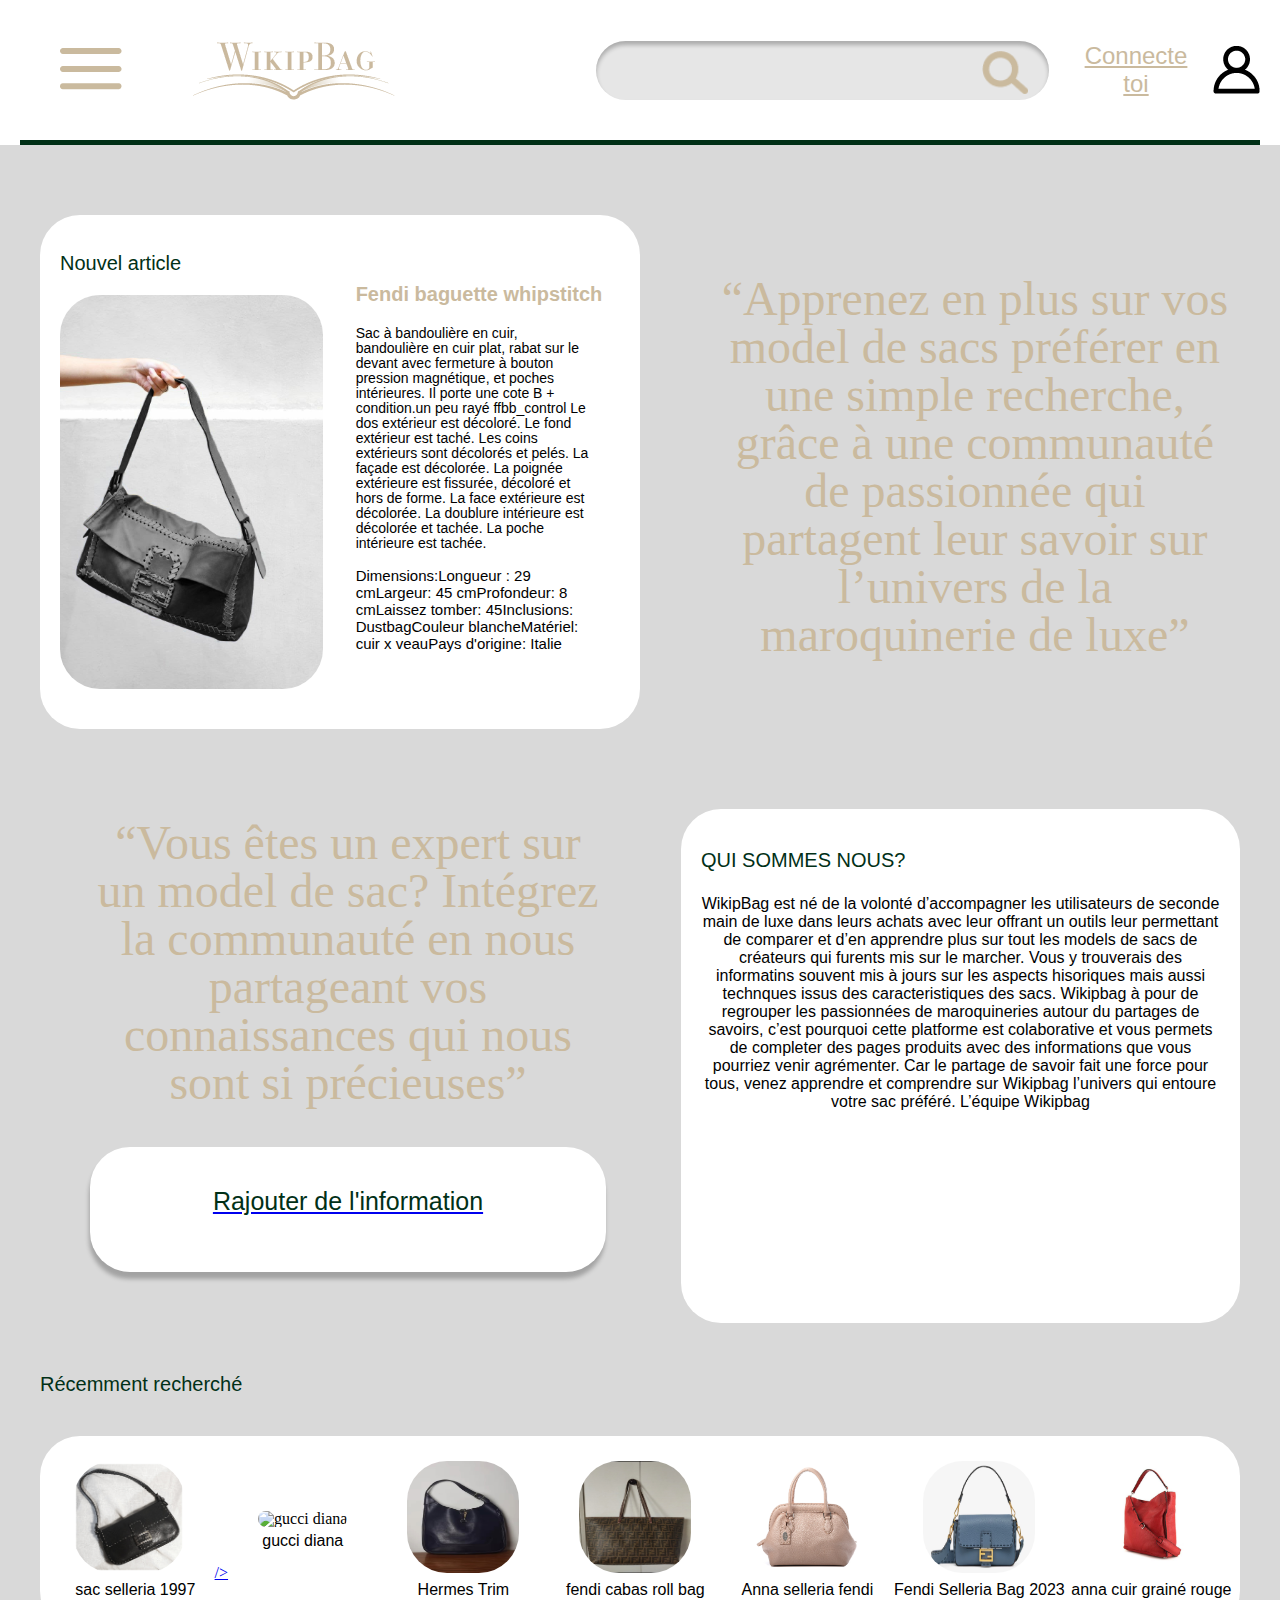
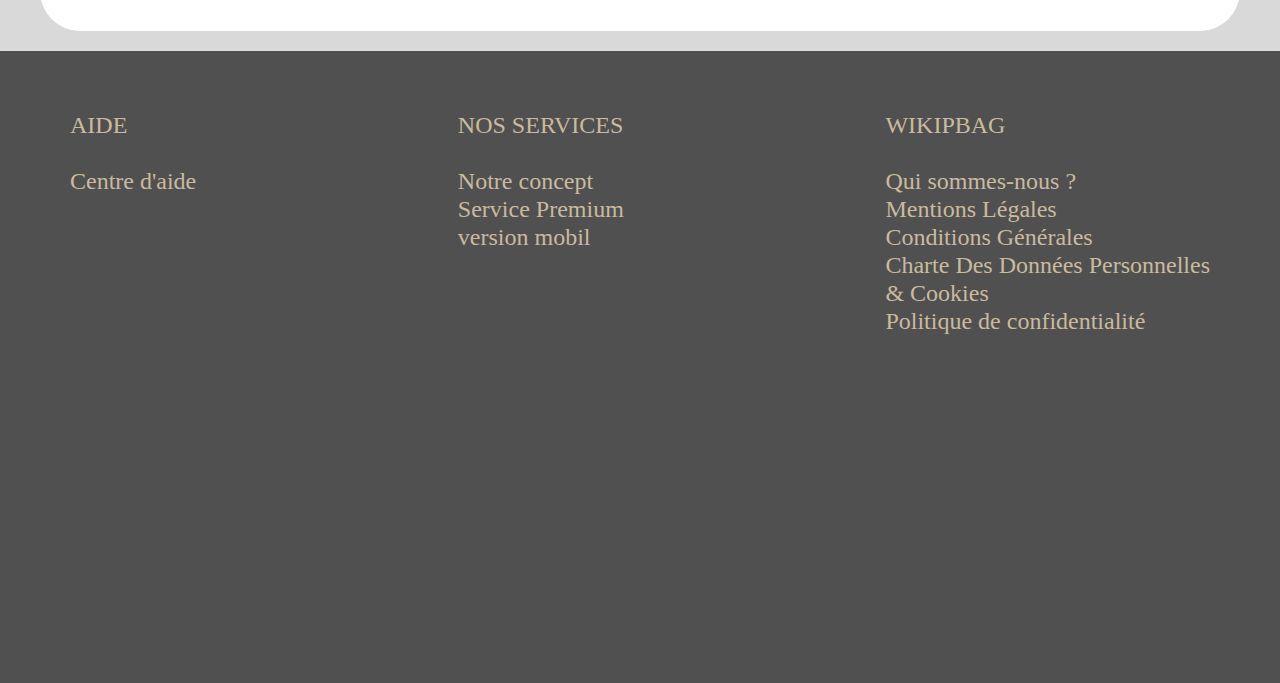
==== index.html @ f39d7817 "Update and rename wikpedia.html to index.html" ====
<!DOCTYPE html>

<html>
<head>
	<title> WIKIPBAG</title>
	<link rel="stylesheet" href="style2.css">
	<link rel="stylesheet" href="stylesmenu.css">

</head>

<body>
	<div id="overlayMenu" class="closed">
	
			<img 
			class= "listemenue"
			src="lignemenue.png" 
			alt="liste"
			id="openMenuButton2"
			/>
			<h1 class= "marques">Marques:<br></h1>
			<ul class= "listesac">

				<li>Alexander McQueen	</li>
				<li>Balenciaga	</li>
				<li>Balmain	</li>
				<li>Bottega Veneta	</li>
				<li>Burberry	</li>
				<li>Bvlgari	</li>
				<li>Cartier	</li>
				<li>Céline	</li>
				<li>Chanel	</li>
				<li>Chloé	</li>
				<li>Christian Louboutin	</li>
				<li>Dior	</li>
				<li>Dolce & Gabbana	</li>
				<li>Fendi	</li>
				<li>Givenchy	</li>
				<li>Gucci	</li>
				<li>Hermès	</li>
				<li>Isabel Marant	</li>
				<li>Jimmy Choo	</li>
				<li>Longchamp	</li>
				<li>Louis Vuitton	</li>

				<li>Michael Kors	</li>
				<li>Miu Miu	</li>

				<li>Prada	</li>
				<li>Saint Laurent	</li>
				<li>Stella McCartney	</li>
				<li>Valentino Garavani	</li>
				<li>Versace	</li>
				<li>Yves Saint Laurent	</li>
			</ul>

			<!-- Contenu du menu -->
		</div>

		<div class="header">
			<div class="headersub">
				<div class="liste">
					<a href="#">
						<img 
						id = "openMenuButton"
						src="lignemenue.png" 
						alt="liste">
					</a>
				</div>

				<div class="logo">
					<img
					src="logowikipbag.png"
					alt="logo-wikipbag"
					/>
				</div>

				<div class=search style="display: flex; justify-content: flex-end;">
					<img
					class="loupe"
					src="loupepicto.png"
					alt="picto-loupe"
					/>
				</div>

				<div class="connection">
 					<a href="file:///C:/Users/Didia/Documents/wikipbag%20site/premierepageconnection.html" class="connecte_toi">Connecte toi</a>
					<img
						class="pictoperso"
						src="comptepicto.png"
						/>
					</div>
				</div>
				<div class="barreheader">
				</div>
			</div>

		<div class=content>
				<div class="bloc"> 
					<div class=intro>

						<div>
							<h1 class=Newarticle> Nouvel article</h1>

							<img 
							class=sacwip
							src="sacwip.jpg">
						</div>
						<div class= textedescriptionnewarticle>
							<h2 class= Fendi_baguette_whipstitch> Fendi baguette whipstitch</h2>
							<p class=descritionsacwip>Sac à bandoulière en cuir, bandoulière en cuir plat, rabat sur le devant avec fermeture à bouton pression magnétique, et poches intérieures. Il porte une cote B + condition.un peu rayé ffbb_control Le dos extérieur est décoloré. Le fond extérieur est taché. Les coins extérieurs sont décolorés et pelés. La façade est décolorée. La poignée extérieure est fissurée, décoloré et hors de forme. La face extérieure est décolorée. La doublure intérieure est décolorée et tachée. La poche intérieure est tachée.</p><br>
							<p class= dimension>Dimensions:Longueur : 29 cmLargeur: 45 cmProfondeur: 8 cmLaissez tomber: 45Inclusions: DustbagCouleur blancheMatériel: cuir x veauPays d'origine: Italie
							</p>
						</div>

					</div>
					<div class=presentationbrick>
						<p class= presentation >“Apprenez en plus sur vos model de sacs préférer en une simple recherche, grâce à une communauté de passionnée qui partagent leur savoir sur l’univers de la maroquinerie de luxe” </p>
					</div>
				</div>
				<div class="bloc">
					<div class="interest">
						<p class="interesttexte">“Vous êtes un expert sur un model de sac? Intégrez la communauté en nous partageant vos connaissances qui nous sont si précieuses”</p>
						<div class="addinfosbouton"> 
							<a class="addinfosbouton" href="file:///C:/Users/Didia/Documents/wikipbag%20site/premierepageconnection.html">
  							<p class="Rajouterdelinformation">Rajouter de l'information</p>
						</a>
						</div>
					</div>
					<div class=who>
						<h2 class="quisommesnous">QUI SOMMES NOUS?</h2>
						<p class="quisommesnoustexte">WikipBag est né de la volonté d’accompagner les utilisateurs de seconde main de luxe dans leurs achats avec leur offrant un outils leur permettant de comparer et d’en apprendre plus sur tout les models de sacs de créateurs qui furents mis sur le marcher.
							Vous y trouverais des informatins souvent mis à jours sur les aspects hisoriques mais aussi technques issus des caracteristiques des sacs.

							Wikipbag à pour de regrouper les passionnées de maroquineries autour du partages de savoirs, c’est pourquoi cette platforme est colaborative et vous permets de completer des pages produits avec des informations que vous pourriez venir agrémenter.

							Car le partage de savoir fait une force pour tous, venez apprendre et comprendre sur Wikipbag l’univers qui entoure votre sac préféré.

						L’équipe Wikipbag</p>
					</div>
				</div>
				<div style="display: flex; justify-content: flex-start">
 			<p class="RECEMMENTRECHERCHE">Récemment recherché</p>
			</div>

				<div class="bags">
  					<div class="HermesTrim">
 					   <a href="file:///C:/Users/Didia/Documents/wikipbag%20site/fendiselleria.html">
      					<img src="sacsellerianoir.jpg" alt="picto-loupe">/>
    					</a>
  						<p class="bagsdescriptions">sac selleria 1997</p>
 					</div>

					<div class="HermesTrim">
						<img 						
						src="guccidiana.jpg"
						alt="gucci diana"
						/>
						<p class= bagsdescriptions>gucci diana</p>
					</div>

					<div class="HermesTrim">
						<img 						
						src="hermestrim.jpg"
						alt="hermestrim"
						/>
						<p class= bagsdescriptions>Hermes Trim</p>
					</div>

					<div class="HermesTrim">
							<img 						
							src="fendicabasrollbag.jpg"
							alt="fendicabasrollbag"
							/>
							<p class= bagsdescriptions>fendi cabas roll bag</p>
					</div>

					<div class="HermesTrim">
								<img 						
								src="Annaselleriafendi.jpg"
								alt="Annaselleriafendi"
								/>
								<p class= bagsdescriptions>Anna selleria fendi</p>
					</div>

					<div class="HermesTrim">
									<img 						
									src="FendiSelleriaBagbleu.png"
									alt="FendiSelleriaBagbleu"
									/>
									<p class= bagsdescriptions>Fendi Selleria Bag 2023
</p>
					</div>

					<div class="HermesTrim">
										<img 						
										src="annacuirgrainérouge.jpg"
										alt="annacuirgrainérouge"
										/>
										<p class= bagsdescriptions>anna cuir grainé rouge</p>
					</div>
				</div>
		</div>
			
		<div class="footer">
									<ul class= "aide prop">
										<h1>AIDE</h1><br>
										<li>Centre d'aide</li>
									</ul>
									
									<ul class= "service prop">
										<h1>NOS SERVICES</h1><br>
										<li>Notre concept</li>
										<li>Service Premium</li>
										<li>version mobil</li>
									</ul>
									<ul class= "wikipbag prop">
										<h1>WIKIPBAG</h1><br>
										<li>Qui sommes-nous ?</li>
										<li>Mentions Légales</li>
										<li>Conditions Générales</li>
										<li>Charte Des Données Personnelles<br>& Cookies</li>
									 	<li>Politique de confidentialité</li>
									</ul>
								</div>

			<script> 
			const openMenuButton = document.getElementById('openMenuButton');
				const openMenuButton2 = document.getElementById('openMenuButton2');
			const overlayMenu = document.getElementById('overlayMenu');

			openMenuButton.addEventListener('click', function() {
				    overlayMenu.classList.toggle('open');
				   overlayMenu.classList.remove('closed');
});

				openMenuButton2.addEventListener('click', function() {
				    overlayMenu.classList.remove('open');
				   overlayMenu.classList.add('closed');
});
</script>
		</body>
		
</html>
---- style2.css ----
/* http://meyerweb.com/eric/tools/css/reset/ 
   v2.0 | 20110126
   License: none (public domain)
*/

html, body, div, span, applet, object, iframe,
h1, h2, h3, h4, h5, h6, p, blockquote, pre,
a, abbr, acronym, address, big, cite, code,
del, dfn, em, img, ins, kbd, q, s, samp,
small, strike, strong, sub, sup, tt, var,
b, u, i, center,
dl, dt, dd, ol, ul, li,
fieldset, form, label, legend,
table, caption, tbody, tfoot, thead, tr, th, td,
article, aside, canvas, details, embed, 
figure, figcaption, footer, header, hgroup, 
menu, nav, output, ruby, section, summary,
time, mark, audio, video {
	margin: 0;
	padding: 0;
	border: 0;
	font-size: 100%;
	font: inherit;
	vertical-align: baseline;
}
/* HTML5 display-role reset for older browsers */
article, aside, details, figcaption, figure, 
footer, header, hgroup, menu, nav, section {
	display: block;
}
body {
	line-height: 1;
}
ol, ul {
	list-style: none;
}
blockquote, q {
	quotes: none;
}
blockquote:before, blockquote:after,
q:before, q:after {
	content: '';
	content: none;
}
table {
	border-collapse: collapse;
	border-spacing: 0;
}

/* WIKIPBAG CSS */
html {
	background-color:grey;
    width: 100%;
}

.listesac {
				flex-direction: column;
			}
			.search {
				justify-content: flex-start;
			}
			.content {
				padding: 20px;
			}
			.bloc {
				margin-bottom: 30px;
			}
			.presentationbrick {
				margin-top: 30px;
			}
			.presentation,
			.interesttexte,
			.quisommesnoustexte,
			.RECEMMENTRECHERCHE {
				text-align: center;
			}
			
			}
			.HermesTrim {
				width: 100%;
				margin-bottom: 15px;
			}
			.footer {
				display: flex;
				flex-wrap: wrap;
				justify-content: space-between;
				padding: 20px;
			}
			.footer ul {
				margin-bottom: 30px;
			}
.header {
	
	height: 145px;
	background: #FFFFFF;
}

.headersub {
	height: 140px;
	display: flex;
    align-items: center;
    justify-content: center;
}
.liste {
 margin-left: 60px;
 margin-right: 50px;
}
.logo {
  margin-left: 20px;
 margin-right: 200px;
}

.search {
	margin-right: 30px;
	width: 505px;
height: 59px;	
background: #E6E6E6;
box-shadow: inset 0px 4px 4px rgba(0, 0, 0, 0.25);
border-radius: 80px;
}

.loupe {
	height: 44.02px;
	margin-right:20px;
	margin-top: 10px;
	border: 6px;
	
}
.connection {
	display: flex;
    justify-content: center;
    align-items: center;

 margin-right: 20px;
}

.connecte_toi{
margin-right: 20px;
font-family: 'Arial';
font-style: normal;
font-weight: 400;
font-size: 24px;
line-height: 28px;
text-align: center;
text-decoration-line: underline;

color: #CABA9E;


}
.pictoperso{
width: 47px;
height: 48px;
top: 20px;
}

.barreheader {
	margin-left: 20px;
	margin-right: 20px;
	background:#013017;
	
height: 5px;
border: 5px;
}

.content {
	background: #D9D9D9;a²

}

.bloc {
    display: flex;
    flex-direction: row;
    justify-content: space-between;
    align-items: flex-start;
    
}

* Nouvelles règles si la fenêtre fait au moins 1024px de large */ 
@media screen and (max-width: 1000px) {
  .bloc {
    flex-wrap: wrap;
  }
}

@media screen and (max-width: 1008px) {
  .bloc {
    flex-direction: column;
  }
}



.intro {
	
	padding-right: 20px;
	height: 514px;
	margin-top: 50px;
	margin-left: 20px;
    
	background: #FFFFFF;
	border-radius: 40px;

		display: flex;
    justify-content: center;
    align-items: center;
}

.Newarticle {
	margin-left: 20px;
	margin-left: 20px;

font-family: 'Arial';
font-style: normal;
font-weight: 400;
font-size: 20px;
line-height: 23px;

color: #013017;
}
 	
.sacwip{
	margin-top: 20px;
	margin-left: 20px;
border-radius: 40px;
height: 394px;
 }

.textedescriptionnewarticle{
	
	margin-bottom: 10px;
}
.Fendi_baguette_whipstitch{
	 
	margin-bottom: 20px;
	margin-left: 33px;
	font-family: 'Arial';
font-style: normal;
font-weight: 700;
font-size: 20px;
line-height: 23px;

color: #CABA9E;

}
 .descritionsacwip{
 	margin-left: 33px;
 	margin-right: 30px;
 	margin-top: 10px;

font-family: 'Arial';
font-style: normal;
font-weight: 400;
font-size: 14px;
line-height: 15px;

color: #000000;
}

.dimension{
	
	padding-right: 40px;
	margin-left: 33px;
	
font-family: 'Arial';
font-style: normal;
font-weight: 400;
font-size: 15px;
line-height: 17px;

color: #000000;
}

.presentationbrick{
	
	margin-top: 50px;

    margin-right: 20px;
   
}

.presentation{
	margin-top: 60px;
	 padding-left: 70px;
    
height: 396px;
font-family: 'Times New Roman';
font-style: normal;
font-weight: 400;
font-size: 48px;
line-height: 48px;
text-align: center;

color: #CABA9E;
}

.interest{
	margin-top: 40px;
	 padding-left: 70px;
    padding-right: 70px;
height: 396px;
font-family: 'Times New Roman';
font-style: normal;
font-weight: 400;
font-size: 48px;
line-height: 48px;
text-align: center;

color: #CABA9E;
}

.interesttexte{
	margin-top: 20px;
}


.addinfosbouton {
	margin-top: 40px;
	height: 125px;
background: #FFFFFF;

box-shadow: -1px 7px 4px rgba(0, 0, 0, 0.25);
border-radius: 40px;
}

.Rajouterdelinformation{
	padding-top: 40px;
	height: 36px;
	font-family: 'Arial';
font-style: normal;
font-weight: 400;
font-size: 25px;
line-height: 29px;
text-align: center;
color: #013017;
}
.who {
	padding-right: 20px;
	height: 514px;
	margin-top: 50px;
	margin-right: 20px;
	margin-left: 5px;
    padding-left: 20px;
	background: #FFFFFF;
	border-radius: 40px;
}

* Nouvelles règles si la fenêtre fait au moins 1024px de large */ 
@media screen and (max-width: 1000px) {
.who{
  	display: flex;
  	align-items: center;
    justify-content: center;
  }
}


.quisommesnous {
	height: 26px;
left: 845px;
top: 809px;
margin-top: 40px;
font-family: 'Arial';
font-style: normal;
font-weight: 400;
font-size: 20px;
line-height: 23px;

color: #013017;
}

.quisommesnoustexte {
	width: 519px;
height: 450px;
margin-top: 20px;
margin-bottom: 10px;
font-family: 'Arial';
font-style: normal;
font-weight: 400;
font-size: 16px;
line-height: 18px;

color: #000000;
}

.bags {

	display: flex;
    justify-content: center;
    align-items: center;
    margin-top: 40px;
padding-top: 20px; 
margin-left: 20px;
margin-right: 20px;

background: #FFFFFF;
border-radius: 40px;
}

.bagsdescriptions { 
	margin-bottom: 30px;
	height: 20px;

font-family: 'Arial';
font-style: normal;
font-weight: 400;
font-size: 16px;
line-height: 18px;
text-align: center;

color: #000000;
}

.footer {
	display: flex;
    justify-content: space-between;
    align-items: flex-start;
	
	height: 592.3px;

background: #505050;
}

.prop {

	margin-top: 40px;
	margin-left: 50px;
	margin-right: 50px;
	font-family: 'Times New Roman';
font-style: normal;
font-weight: 400;
font-size: 24px;
line-height: 28px;

color: #CABA9E;

}


.prop1 {

	margin-left: 250px;
	padding-left: 100px
	margin-right: 20px;
	color: #CABA9E;
}

.prop2 {
	margin-left: 20px;
	margin-left: 20px;
	color: #CABA9E;
}

.RECEMMENTRECHERCHE {
	margin-top: 20px;
	margin-left: 20px;
	font-family: 'Arial';
font-style: normal;
font-weight: 400;
font-size: 20px;
line-height: 23px;

color: #013017;
}

.HermesTrim {
  position: relative; /* Permet de positionner le pseudo-élément */
  display: inline-block;
}
.HermesTrim:before {
  content: ""; /* Nécessaire pour les pseudo-éléments */
  position: absolute; /* Position absolue par rapport à l'élément parent */
  top: 0;
  left: 0;
  margin-left: 30px;
	margin-right: 30px;
	margin-top: 5px;
  	width: 112px;
	height: 112px;
  background-color: rgba(0, 0, 0, 0.25);
	border-radius: 40px;;
  opacity: 0; /* Par défaut, masqué */
  transition: opacity 0.2s ease; /* Ajoute une transition fluide */
}

.HermesTrim:hover::before {
  opacity: 0.8; /* Rend le pseudo-élément visible au survol */
}

.HermesTrim img {
	width: 112px;
height: 112px;


background: url(IMG_9748);
border-radius: 40px;
	margin-left: 30px;
	margin-right: 30px;
	margin-top: 5px;
	margin-bottom: 5px;
}
---- stylesmenu.css ----
#overlayMenu {
  position: fixed;
  top: 0;
  left: -100%; /* Cache le menu en dehors de l'écran à gauche */
  width: 300px;
  height: 100%;
  background-color: #FFFFFF;
  transition: left 0.3s ease; /* Ajoute une transition fluide */
}

#overlayMenu.open {
  left: 0; /* Affiche le menu en position 0 à gauche */
}
#overlayMenu.closed {
  left: -100%; /* Position de fermeture */
}

.listemenue {
	margin-left: 40px;
 margin-top: 50px;
}

.marques {

margin-left: 40px;
 margin-top: 50px;
 margin-bottom: 20px;

font-family: 'Arial';
font-style: normal;
font-weight: 700;
font-size: 20px;
color: #CABA9E;
margin-bottom: 10px;
}

.listesac {
position: absolute;
width: 201px;
height: 952px;
margin-left: 40px;

font-family: 'Arial';
font-style: normal;
font-weight: 400;
font-size: 20px;
line-height: 23px;

color: #CABA9E;
}
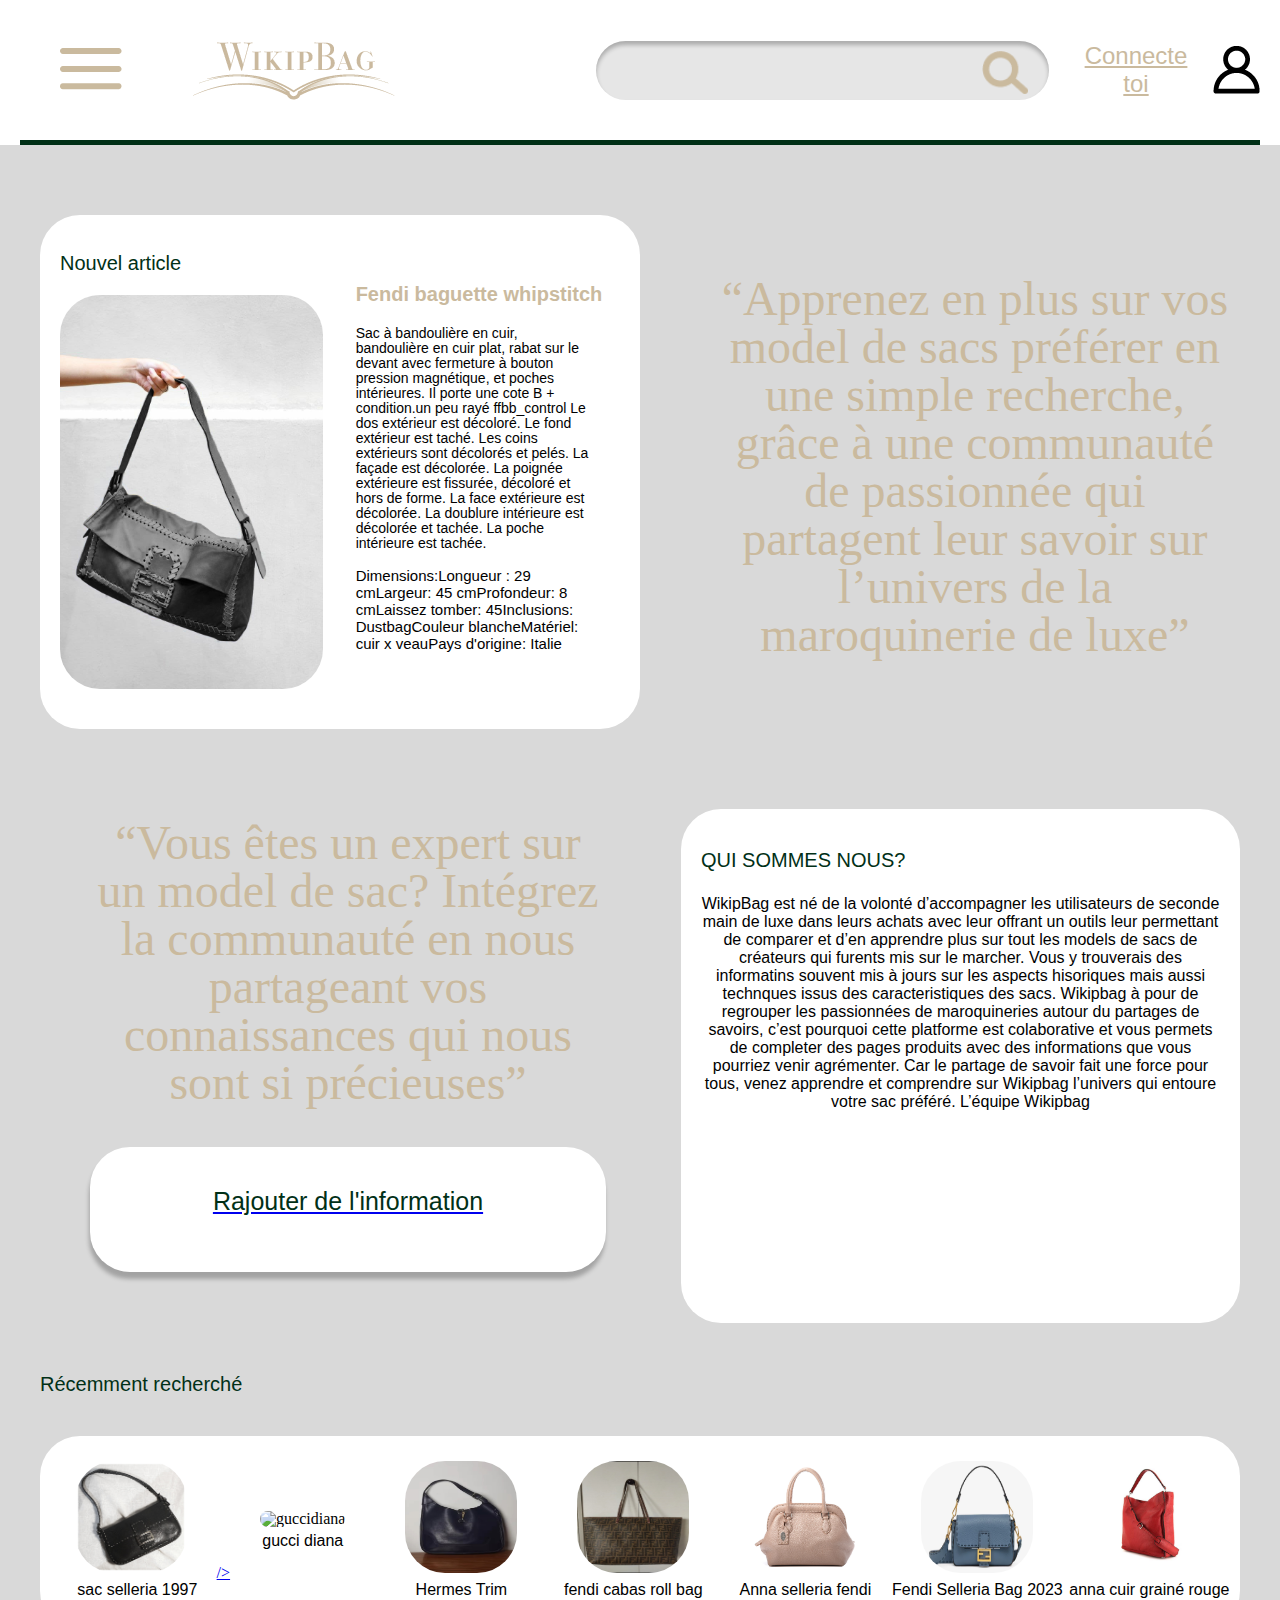
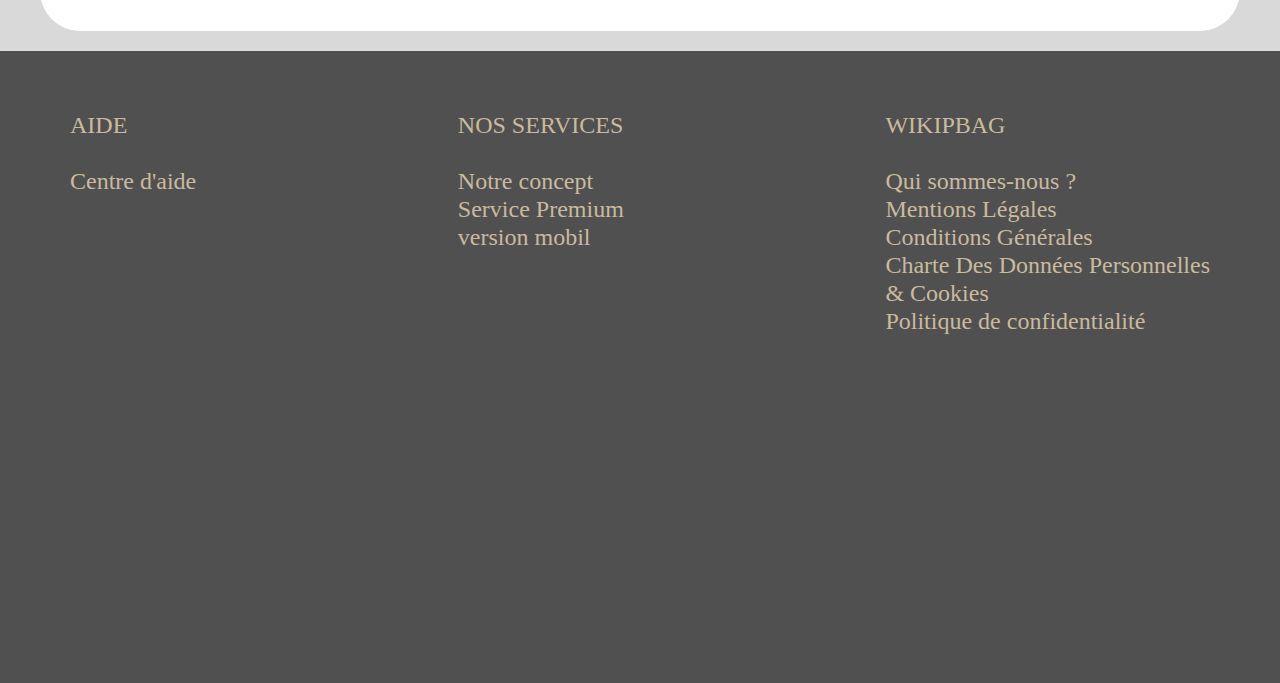
==== commit 96977b69: "Update index.html" ====
--- a/index.html
+++ b/index.html
@@ -83,7 +83,7 @@
 				</div>
 
 				<div class="connection">
- 					<a href="file:///C:/Users/Didia/Documents/wikipbag%20site/premierepageconnection.html" class="connecte_toi">Connecte toi</a>
+ 					<a href="premierepageconnection.html" class="connecte_toi">Connecte toi</a>
 					<img
 						class="pictoperso"
 						src="comptepicto.png"
@@ -121,7 +121,7 @@
 					<div class="interest">
 						<p class="interesttexte">“Vous êtes un expert sur un model de sac? Intégrez la communauté en nous partageant vos connaissances qui nous sont si précieuses”</p>
 						<div class="addinfosbouton"> 
-							<a class="addinfosbouton" href="file:///C:/Users/Didia/Documents/wikipbag%20site/premierepageconnection.html">
+							<a class="addinfosbouton" href="premierepageconnection.html">
   							<p class="Rajouterdelinformation">Rajouter de l'information</p>
 						</a>
 						</div>
@@ -144,7 +144,7 @@
 
 				<div class="bags">
   					<div class="HermesTrim">
- 					   <a href="file:///C:/Users/Didia/Documents/wikipbag%20site/fendiselleria.html">
+ 					   <a href="fendiselleria.html">
       					<img src="sacsellerianoir.jpg" alt="picto-loupe">/>
     					</a>
   						<p class="bagsdescriptions">sac selleria 1997</p>
@@ -153,7 +153,7 @@
 					<div class="HermesTrim">
 						<img 						
 						src="guccidiana.jpg"
-						alt="gucci diana"
+						alt="guccidiana"
 						/>
 						<p class= bagsdescriptions>gucci diana</p>
 					</div>
